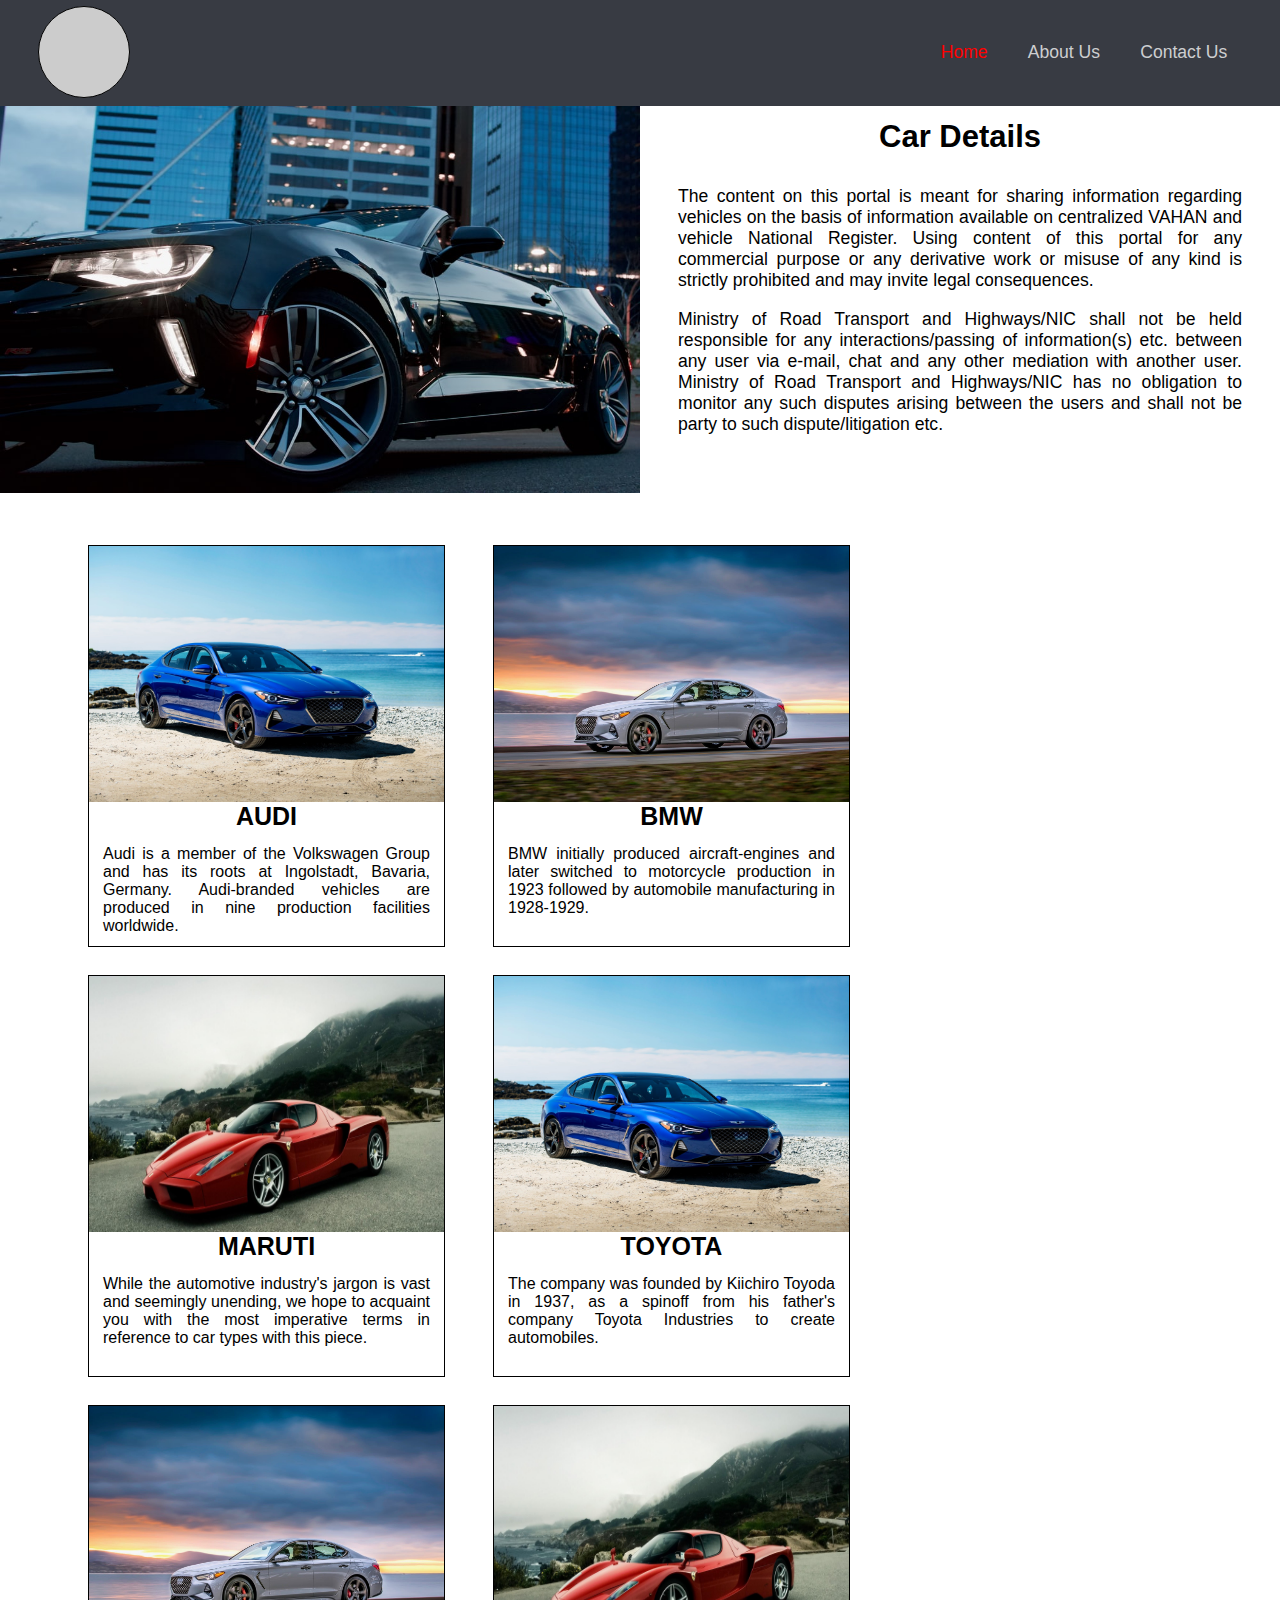
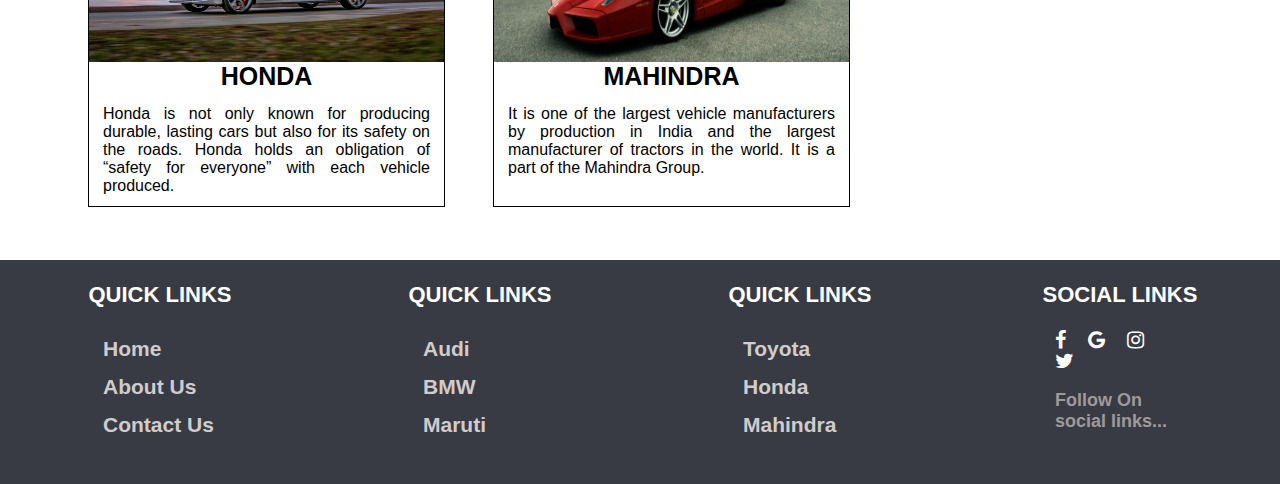
==== index.html @ e1e08dd1 "Add files via upload" ====
<!doctype html>
<html>
	<head>
		<title>HomePage</title>
			<meta charset="UTF-8">
			<meta name="description" content="We Provide Free Vehicle History Service Including with RTO Registration Report & RC Status">
			<meta name="keywords" content="RTO Registration,Vehical,RC Status">
			<meta name="author" content="Harshali Taware">
			 <meta name="viewport" content="width=device-width, initial-scale=1.0"> 
			 <meta property="og:title" content="Car Details" />
			<meta property="og:description" content="We Provide Free Vehicle History Service Including with RTO Registration Report & RC Status" />
			<meta property="og:image" content="#" />
			<link rel="stylesheet" href="css/style.css" />
			<link rel="stylesheet" href="https://cdnjs.cloudflare.com/ajax/libs/font-awesome/4.7.0/css/font-awesome.min.css">
			<script src="https://ajax.googleapis.com/ajax/libs/jquery/3.4.1/jquery.min.js"></script>
			<script type="text/javascript">
				$(document).ready(function(){
					$(".menu-toggle").click(function(){
						$("#nav").slideToggle();
					})
				})
			</script>
	</head>
	<body>
		<header id="header">
			<div id="logo">
			
			</div>
			
			<nav id="nav">
				<ul>
					<li><a href="index.html" class="active">Home</a></li>
					<li><a href="about_us.html">About Us</a></li>
					<li><a href="#">Contact Us</a></li>
					
				</ul>
			</nav>
			<div class="menu-toggle"><i class="fa fa-bars" aria-hidden="true" id="fa"></i></div>
		</header>
		<section id="one">
			<div class="banner">
				<img src="img/banner.jpg" alt="Car" class="responsive">
			</div>
			<div class="det">
				<h3>Car Details</h3>
				<section class="one">
				<p class="p">The content on this portal is meant for sharing information regarding vehicles on the basis of information available on centralized VAHAN and vehicle National Register. Using content of this portal for any commercial purpose or any derivative work or misuse of any kind is strictly prohibited and may invite legal consequences.</p>
				<p class="p">
					Ministry of Road Transport and Highways/NIC shall not be held responsible for any interactions/passing of information(s) etc. between any user via e-mail, chat and any other mediation with another user. Ministry of Road Transport and Highways/NIC has no obligation to monitor any such disputes arising between the users and shall not be party to such dispute/litigation etc.
				</p>
				</section>
			</div>
		</section>
		<section id="two">
			<div class="wrapper">
			<div class="d1">
				<div class="image_one">
					<img src="img/image1.jpg" alt="Audi Car" class="responsives">
				</div>
				<div class="image_det">
					<h4 class="h4">Audi</h4>
					<p class="car_det"> Audi is a member of the Volkswagen Group and has its roots at Ingolstadt, Bavaria, Germany. Audi-branded vehicles are produced in nine production facilities worldwide.</p>
				</div>
			</div>
			<div class="d1">
				<div class="image_one">
					<img src="img/image2.jpg" alt="BMW Car" class="responsives">
				</div>
				<div class="image_det">
					<h4 class="h4">BMW</h4>
					<p class="car_det"> BMW initially produced aircraft-engines and later switched to motorcycle production in 1923 followed by automobile manufacturing in 1928-1929.</p>
				</div>
			</div>
			<div class="d1">
				<div class="image_one">
					<img src="img/image3.jpg" alt="Maruti Car" class="responsives">
				</div>
				<div class="image_det">
					<h4 class="h4">Maruti</h4>
					<p class="car_det"> While the automotive industry's jargon is vast and seemingly unending, we hope to acquaint you with the most imperative terms in reference to car types with this piece.</p>
				</div>
			</div>
			<div class="d1">
				<div class="image_one">
					<img src="img/image1.jpg" alt="Toyota Car" class="responsives">
				</div>
				<div class="image_det">
					<h4 class="h4">Toyota</h4>
					<p class="car_det"> The company was founded by Kiichiro Toyoda in 1937, as a spinoff from his father's company Toyota Industries to create automobiles.</p>
				</div>
			</div>
			<div class="d1">
				<div class="image_one">
					<img src="img/image2.jpg" alt="Honda Car" class="responsives">
				</div>
				<div class="image_det">
					<h4 class="h4">Honda</h4>
					<p class="car_det"> Honda is not only known for producing durable, lasting cars but also for its safety on the roads. Honda holds an obligation of “safety for everyone” with each vehicle produced.</p>
				</div>
			</div>
			<div class="d1">
				<div class="image_one">
					<img src="img/image3.jpg" alt="Mahindra Car" class="responsives">
				</div>
				<div class="image_det">
					<h4 class="h4">Mahindra</h4>
					<p class="car_det">  It is one of the largest vehicle manufacturers by production in India and the largest manufacturer of tractors in the world. It is a part of the Mahindra Group.</p>
				</div>
			</div>
			</div>	
		</section>
		<footer>
			<div class="links">
				<h3>Quick Links</h3>
				<ul class="ul">
					<li class="li">Home</li>
					<li class="li">About Us</li>
					<li class="li">Contact Us</li>
				</ul>
			</div>
			<div class="links">
				<h3>Quick Links</h3>
				<ul class="ul">
					<li class="li">Audi</li>
					<li class="li">BMW</li>
					<li class="li">Maruti</li>
				</ul>
			</div>
			<div class="links">
				<h3>Quick Links</h3>
				<ul class="ul">
					<li class="li">Toyota</li>
					<li class="li">Honda</li>
					<li class="li">Mahindra</li>
				</ul>
			</div>
			<div class="links">
				<h3>Social Links</h3>
				<div class="social">
					<i class="fa fa-facebook" id="i"></i>
					<i class="fa fa-google" id="i"></i>
					<i class="fa fa-instagram" id="i"></i>
					<i class="fa fa-twitter" id="i"></i>
					<h4 class="follow">Follow On social links...</h4>
				</div>	
			</div>
		</footer>
	</body>
</html>
---- css/style.css ----
body{
	font-family:arial;
	margin:0;
	background: #fff;
}

#header {
		background-color: #383b43;
		color: #ffffff;
		cursor: default;
		font-size: 1.1em;
		height: 6em;
		line-height: 6em;
		width: 100%;
		z-index: 10000;
	}
#logo{
		width:90px;
		height:90px;
		border-radius:90px;
		border:1px solid black;
		float:left;
		background:#ccc;
		margin: 6px 3%;
}
#header nav {
			
		position: absolute;
		right: 3em;
			
		}

#header nav > ul {
		list-style: none;
		margin: 0;
		padding-left: 0;
}

#header nav > ul > li {
		border-radius: 4px;
		display: inline-block;
		margin-left: 2em;
		padding-left: 0;
}

#header nav > ul > li a {
		color: #cdced0;
		display: inline-block;
		text-decoration: none;
}

#header nav > ul > li a:hover {
		color: #ffffff;
}
.menu-toggle{
	display:none;
}
.active{
	color: red !important;
}

#header nav > ul > li:first-child {
		margin-left: 0;
}

#one{
	background-color: #fff;
    cursor: default;
    font-size: 1.1em;
    height: 22em;
    width: 100%;
   
	float:left;
	
}
.banner{
	width:50%;
	float:left;
}
.det{
	width:50%;
	float:left;
}
.responsive{
	width:100%;
	height:22em;
	float:left;
}
.det h3{
	font-size: 31px;
    text-align: center;
    font-weight: 900;
    margin: 10px 0 0 0;
    padding: 3px 0;
}
.p{
    text-align: justify;
}
.one{
	padding: 11px 38px;
    margin: 0;
}
/*@media only screen and (max-width:500px){
.banner{
	width:100%;
	float: :left;
}
.det{
	width:100%;
	float: :left;
}
.responsive {
  width: 100%;
  height: auto;
}
#one{
	height:auto;
}

	
}*/

#two{
	
   	width: 100%;
	float:left;	
}
.wrapper{
    padding: 3% 5%;
    float:left;
}
.d1{
	width: 355px;
    height: 25em;
    float: left;
    border: 1px solid black;
    margin: 14px 24px;
}
.image_one{
	width:100%;
	height:16em;
	float:left;
}
.responsives{
	width:100%;
	height:16em;
	float:left;
}
.image_det{
	width:100%;
	height:8em;
	float:left;
}
.h4{
	margin: 0;
    padding: 0;
    font-size: 25px;
    font-weight: 900;
    text-align: center;
	text-transform:uppercase;
}
.car_det{
	text-align: justify;
    padding: 14px;
    margin: 0 0;
	
}
footer{
	width:100%;
	height:14em;
	float:left;
	background:#383b43;
	
}
/*@media only screen and (max-width:500px){
#two{
	height:auto;
}
.d1{
    margin: 14px 41px;

}
}
	
}*/
footer{
	width:100%;
	height:14em;
	display:block;
	background:#383b43;
	
}
.links{
	width: 25%;
    float: left;
}
.links h3{
	color: white;
    text-transform: uppercase;
    font-size: 22px;
    text-align: center;
}
.ul{
	list-style: none;
}
.ul >.li {
	font-size: 21px;
    padding: 7px;
    text-align: left;
    color: #d1cccc;
    font-weight: 600;
    margin: 0% 20%;
}
.social{
	margin: 0 86px;
}
#i{
	font-size: 20px;
    margin: 0% 6%;
    color: white;
}
.follow{
	font-size: 18px;
    color: #9f9a9a;
    margin: 18px 9px;
}
/*@media only screen and (max-width:500px){
.links{
	width: 50%;
}
footer{
	height:auto;
}
.ul >.li {
	font-size: 17px;
    margin: 0% 10%;
}
.social{
	margin: 0 10px;
}
#i{
	font-size: 19px;
}	
}*/

@media only screen and (max-width:800px){
	#one{	
			width:100%;
		 	height: auto; 
		 	margin-top: 70px;
		}
	.banner,.det{
		width:100%;
	}	
	.wrapper {
    		padding: 3% 8%;
		}
	.d1{
		width:100%;
		height: auto;
		margin: 14px 0px;
	}	
	#two{
			height: auto; 
		}
	footer{
			height: auto; 
		}	
	.social {
	  		margin: 0 45px;
		}
	 #header{
  		position:fixed;
  		height: 4em;
    	line-height: 4em;
 	 }	
 	 #logo{
 	 	width: 50px;
    	height: 53px;
 	 }		
	
	#fa{
		 font-size: 34px;
   		 margin: 18px 13px;
	}
	
	.image_one{
		height: auto;
	}
	.responsives{
		height: auto;
	}
	.responsive{
		height: auto;
	}
	.car_det{
		padding: 8px;
	}
	.links h3{
		font-size: 14px;
	}
	.ul>.li{
		font-size: 12px;
	    padding: 7px;
	    text-align: left;
	    color: #d1cccc;
	    font-weight: 600;
	  	margin: 0% 6%;
	}
	#i{
		font-size: 12px;
   		 margin: 0% 6%;
	}
	.follow{
		 font-size: 12px;
	    color: #9f9a9a;
	    	}
}

@media only screen and (max-width:450px){
	#one{	
			width:100%;
		 	height: auto; 
		 	margin-top: 70px;
		}
	.banner,.det{
		width:100%;
	}	
	.wrapper {
    		padding: 3% 8%;
		}
	.d1{
		width:100%;
		height: auto;
		margin: 14px 0px;
	}	
	#two{
			height: auto; 
		}
	footer{
			height: auto; 
		}	
	.social {
	  		margin: 0 0px;
		}
	 #header{
  		position:fixed;
  		height: 4em;
    	line-height: 4em;
 	 }	
 	 #logo{
 	 	width: 50px;
    	height: 53px;
 	 }		
	.menu-toggle{
		float: right;
		display:block;
	}
	#nav{
		position: absolute;
	    width: 100%;
	    background: rgb(51, 51, 51);
	    top: 68px;;
	    left: 0px;
	    transition: all 0.5s ease 0s;
	    display: none;
	}
	#header nav > ul > li {
   		text-align: center;
   		display: block;
   		border-bottom: 1px solid white;
	}	
	#fa{
		 font-size: 34px;
   		 margin: 18px 13px;
	}
	
	.image_one{
		height: auto;
	}
	.responsives{
		height: auto;
	}
	.responsive{
		height: auto;
	}
	.car_det{
		padding: 8px;
	}
	.links h3{
		font-size: 14px;
	}
	.ul>.li{
		font-size: 12px;
	    padding: 7px;
	    text-align: left;
	    color: #d1cccc;
	    font-weight: 600;
	    margin: 0% -45%;
	}
	#i{
		font-size: 12px;
   		 margin: 0% 6%;
	}
	.follow{
		 font-size: 12px;
	    color: #9f9a9a;
	    margin: 3px 16px;
	}

}
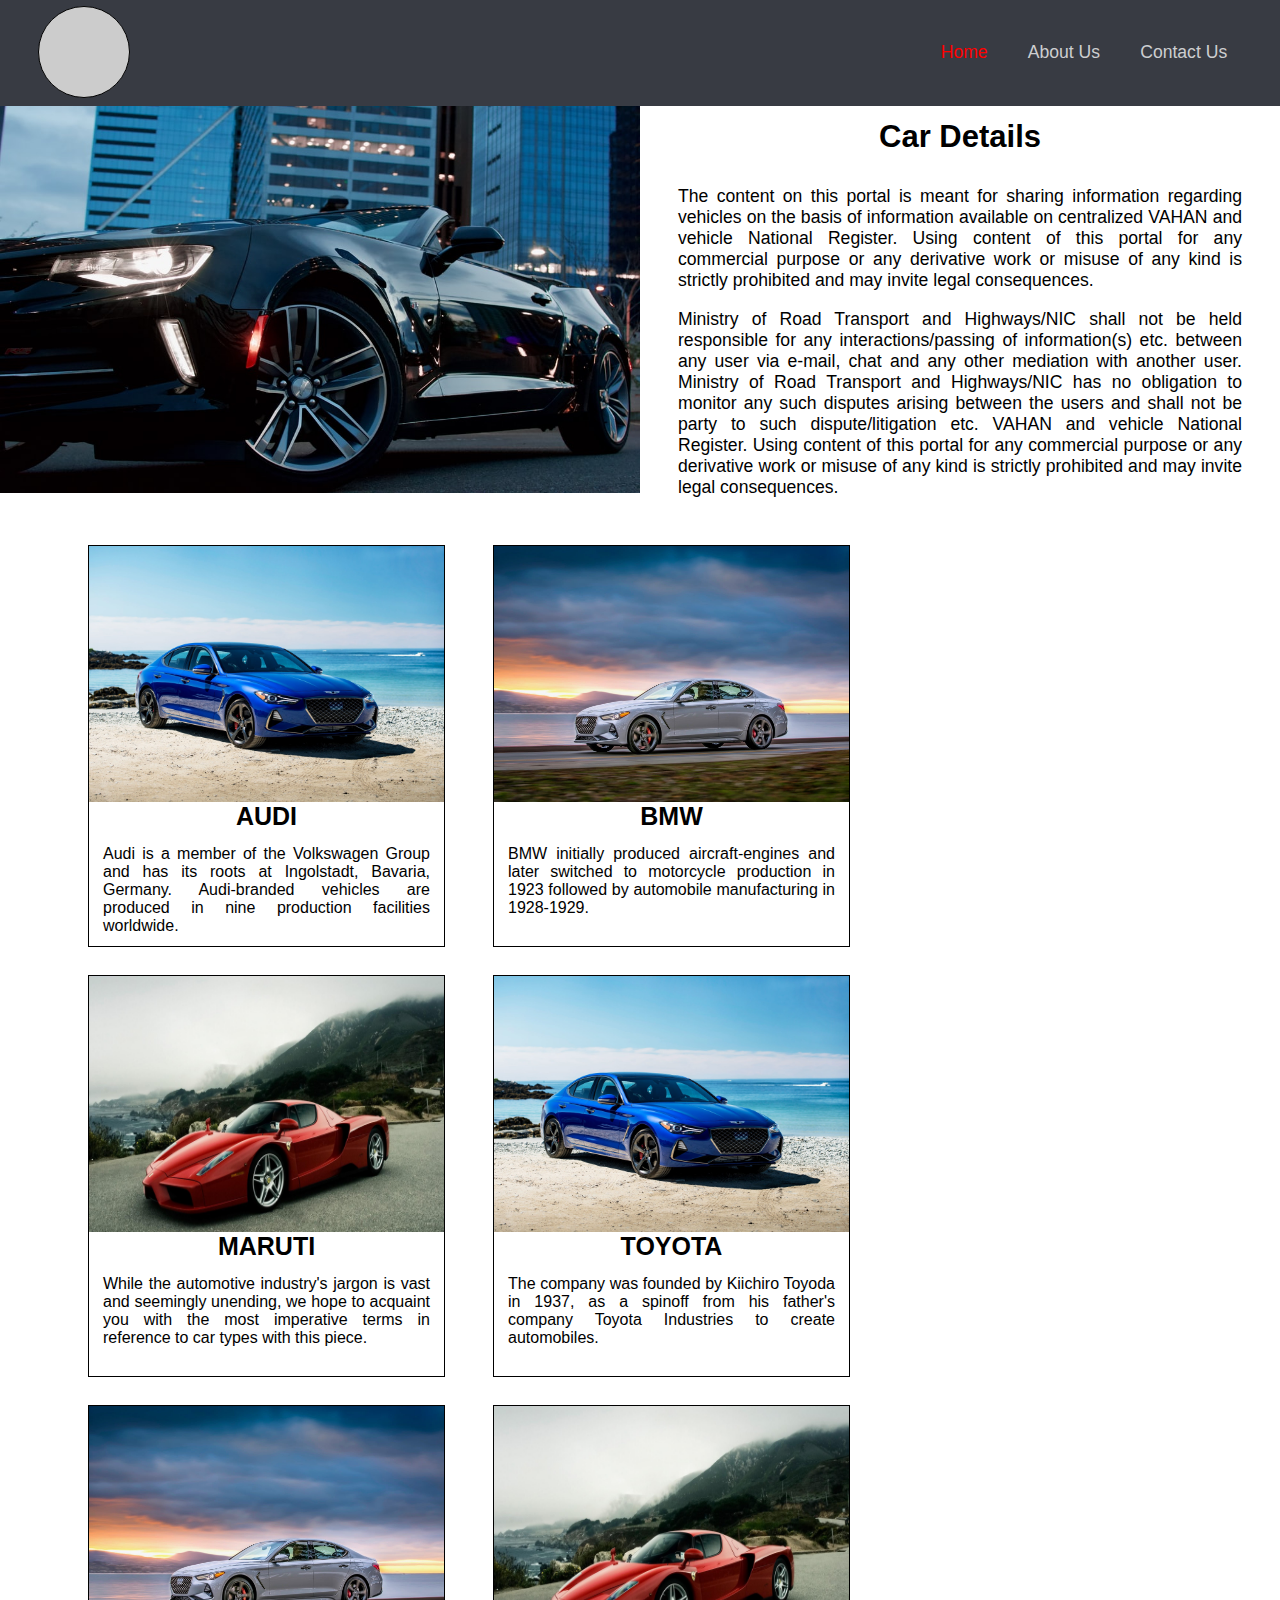
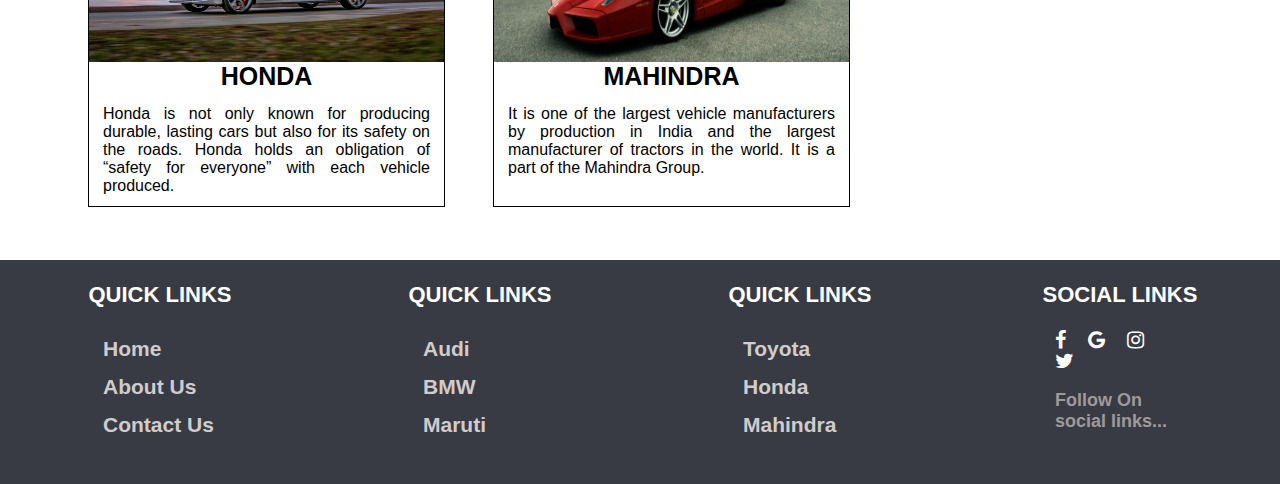
==== commit 96532566: "Add files via upload" ====
--- a/index.html
+++ b/index.html
@@ -7,9 +7,10 @@
 			<meta name="keywords" content="RTO Registration,Vehical,RC Status">
 			<meta name="author" content="Harshali Taware">
 			 <meta name="viewport" content="width=device-width, initial-scale=1.0"> 
-			 <meta property="og:title" content="Car Details" />
+			<!--  <meta property="og:title" content="Car Details" />
 			<meta property="og:description" content="We Provide Free Vehicle History Service Including with RTO Registration Report & RC Status" />
-			<meta property="og:image" content="#" />
+			<meta property="og:image" content="#" /> -->
+			<link href='https://fonts.googleapis.com/css?family=Sofia' rel='stylesheet'>
 			<link rel="stylesheet" href="css/style.css" />
 			<link rel="stylesheet" href="https://cdnjs.cloudflare.com/ajax/libs/font-awesome/4.7.0/css/font-awesome.min.css">
 			<script src="https://ajax.googleapis.com/ajax/libs/jquery/3.4.1/jquery.min.js"></script>
@@ -46,7 +47,7 @@
 				<section class="one">
 				<p class="p">The content on this portal is meant for sharing information regarding vehicles on the basis of information available on centralized VAHAN and vehicle National Register. Using content of this portal for any commercial purpose or any derivative work or misuse of any kind is strictly prohibited and may invite legal consequences.</p>
 				<p class="p">
-					Ministry of Road Transport and Highways/NIC shall not be held responsible for any interactions/passing of information(s) etc. between any user via e-mail, chat and any other mediation with another user. Ministry of Road Transport and Highways/NIC has no obligation to monitor any such disputes arising between the users and shall not be party to such dispute/litigation etc.
+					Ministry of Road Transport and Highways/NIC shall not be held responsible for any interactions/passing of information(s) etc. between any user via e-mail, chat and any other mediation with another user. Ministry of Road Transport and Highways/NIC has no obligation to monitor any such disputes arising between the users and shall not be party to such dispute/litigation etc. VAHAN and vehicle National Register. Using content of this portal for any commercial purpose or any derivative work or misuse of any kind is strictly prohibited and may invite legal consequences.
 				</p>
 				</section>
 			</div>
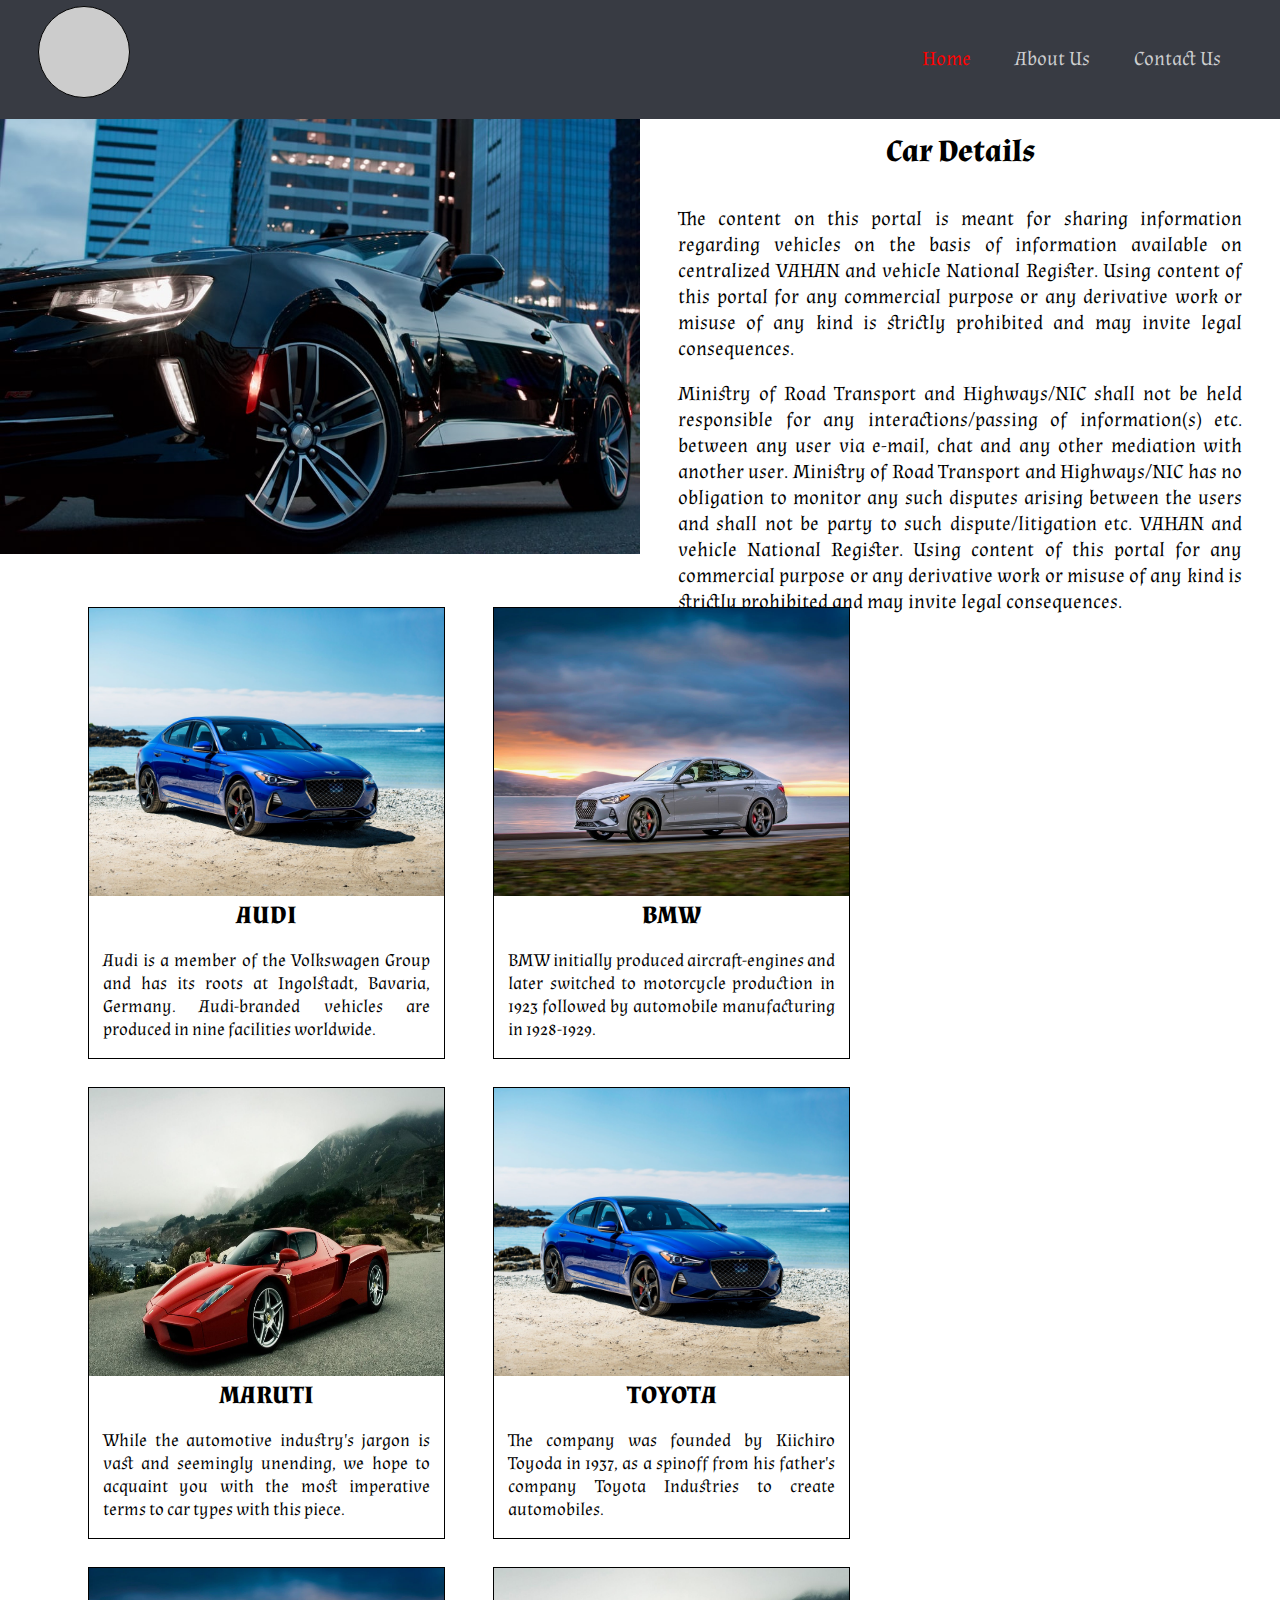
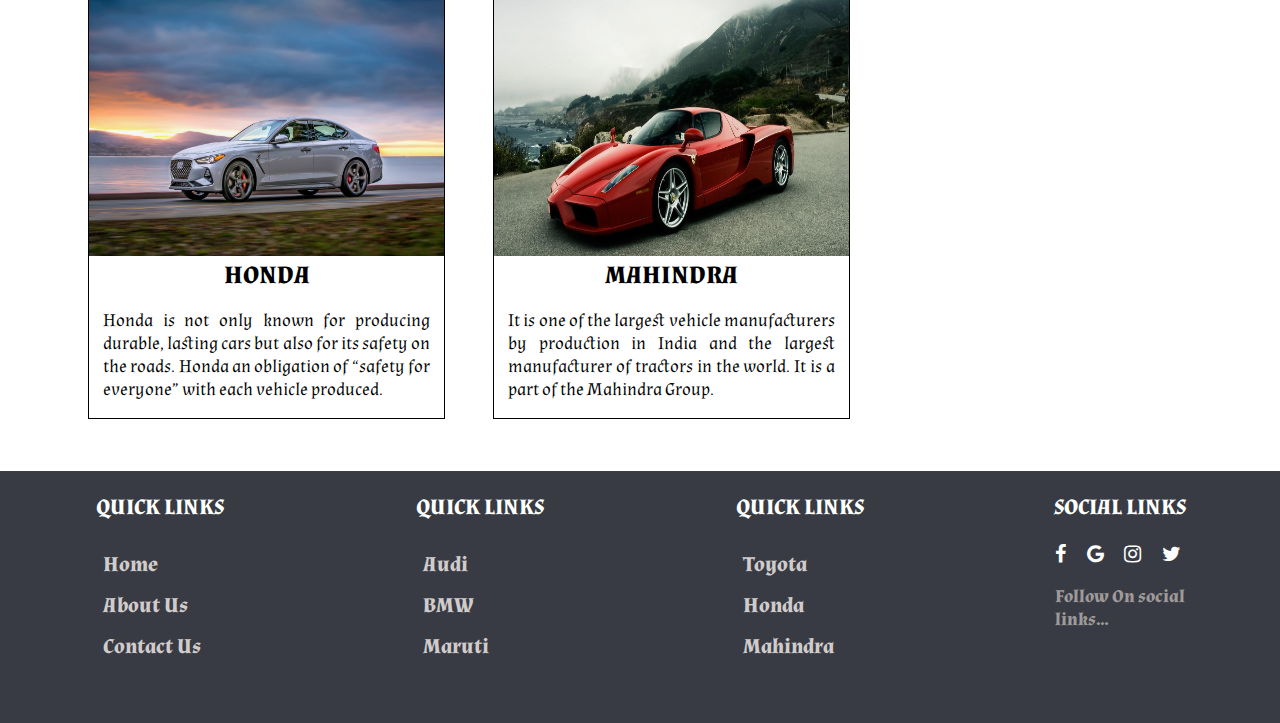
==== commit 55232a93: "Add files via upload" ====
--- a/index.html
+++ b/index.html
@@ -10,7 +10,7 @@
 			<!--  <meta property="og:title" content="Car Details" />
 			<meta property="og:description" content="We Provide Free Vehicle History Service Including with RTO Registration Report & RC Status" />
 			<meta property="og:image" content="#" /> -->
-			<link href='https://fonts.googleapis.com/css?family=Sofia' rel='stylesheet'>
+			<link href='https://fonts.googleapis.com/css?family=Almendra' rel='stylesheet'>
 			<link rel="stylesheet" href="css/style.css" />
 			<link rel="stylesheet" href="https://cdnjs.cloudflare.com/ajax/libs/font-awesome/4.7.0/css/font-awesome.min.css">
 			<script src="https://ajax.googleapis.com/ajax/libs/jquery/3.4.1/jquery.min.js"></script>
@@ -60,7 +60,7 @@
 				</div>
 				<div class="image_det">
 					<h4 class="h4">Audi</h4>
-					<p class="car_det"> Audi is a member of the Volkswagen Group and has its roots at Ingolstadt, Bavaria, Germany. Audi-branded vehicles are produced in nine production facilities worldwide.</p>
+					<p class="car_det"> Audi is a member of the Volkswagen Group and has its roots at Ingolstadt, Bavaria, Germany. Audi-branded vehicles are produced in nine facilities worldwide.</p>
 				</div>
 			</div>
 			<div class="d1">
@@ -78,7 +78,7 @@
 				</div>
 				<div class="image_det">
 					<h4 class="h4">Maruti</h4>
-					<p class="car_det"> While the automotive industry's jargon is vast and seemingly unending, we hope to acquaint you with the most imperative terms in reference to car types with this piece.</p>
+					<p class="car_det"> While the automotive industry's jargon is vast and seemingly unending, we hope to acquaint you with the most imperative terms to car types with this piece.</p>
 				</div>
 			</div>
 			<div class="d1">
@@ -96,7 +96,7 @@
 				</div>
 				<div class="image_det">
 					<h4 class="h4">Honda</h4>
-					<p class="car_det"> Honda is not only known for producing durable, lasting cars but also for its safety on the roads. Honda holds an obligation of “safety for everyone” with each vehicle produced.</p>
+					<p class="car_det"> Honda is not only known for producing durable, lasting cars but also for its safety on the roads. Honda an obligation of “safety for everyone” with each vehicle produced.</p>
 				</div>
 			</div>
 			<div class="d1">
--- a/css/style.css
+++ b/css/style.css
@@ -1,5 +1,5 @@
 body{
-	font-family:arial;
+	font-family: 'Almendra';font-size: 18px;
 	margin:0;
 	background: #fff;
 }
@@ -152,7 +152,7 @@
 	float:left;
 }
 .h4{
-	margin: 0;
+	margin: 3px 0;
     padding: 0;
     font-size: 25px;
     font-weight: 900;
